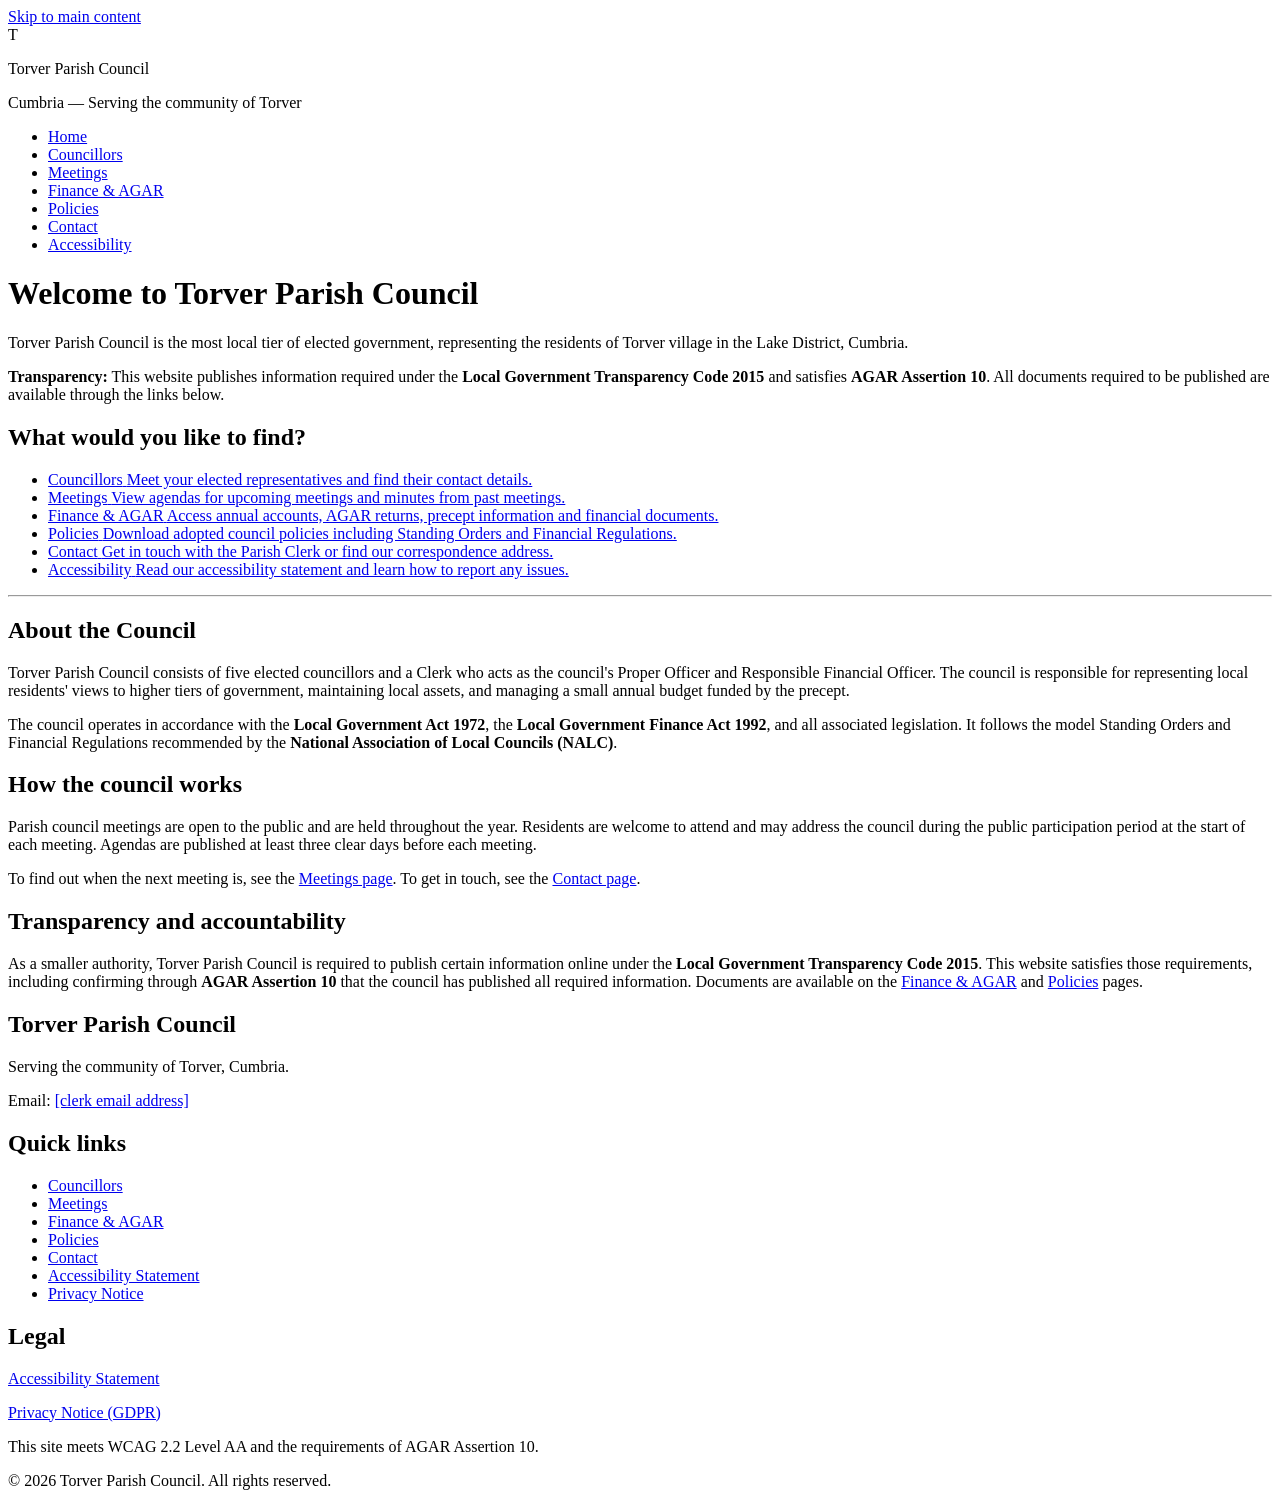
==== index.html @ d1680da9 "Add files via upload" ====
<!DOCTYPE html>
<html lang="en">
<head>
  <meta charset="UTF-8" />
  <meta name="viewport" content="width=device-width, initial-scale=1.0" />
  <meta name="description" content="The official website of Torver Parish Council, Cumbria. Find information about meetings, finances, policies and how to contact your council." />
  <title>Home – Torver Parish Council</title>
  <link rel="stylesheet" href="assets/css/style.css" />
</head>
<body>

  <a href="#main-content" class="skip-link">Skip to main content</a>

  <header class="site-header" role="banner">
    <div class="site-header__inner">
      <div class="site-header__logo" aria-hidden="true">T</div>
      <div class="site-header__text">
        <p class="site-header__title">Torver Parish Council</p>
        <p class="site-header__subtitle">Cumbria &mdash; Serving the community of Torver</p>
      </div>
    </div>
  </header>

  <nav class="site-nav" aria-label="Main navigation">
    <div class="site-nav__inner">
      <ul class="site-nav__list" role="list">
        <li><a href="index.html" aria-current="page">Home</a></li>
        <li><a href="councillors.html">Councillors</a></li>
        <li><a href="meetings.html">Meetings</a></li>
        <li><a href="finance.html">Finance &amp; AGAR</a></li>
        <li><a href="policies.html">Policies</a></li>
        <li><a href="contact.html">Contact</a></li>
        <li><a href="accessibility.html">Accessibility</a></li>
      </ul>
    </div>
  </nav>

  <main id="main-content" tabindex="-1">
    <div class="wrapper">

      <div class="page-title-block">
        <h1>Welcome to Torver Parish Council</h1>
        <p class="lead">Torver Parish Council is the most local tier of elected government, representing the residents of Torver village in the Lake District, Cumbria.</p>
      </div>

      <div class="notice notice--info" role="note">
        <p><strong>Transparency:</strong> This website publishes information required under the <strong>Local Government Transparency Code 2015</strong> and satisfies <strong>AGAR Assertion 10</strong>. All documents required to be published are available through the links below.</p>
      </div>

      <h2>What would you like to find?</h2>

      <nav aria-label="Site sections">
        <ul class="nav-grid" role="list">
          <li>
            <a href="councillors.html" class="nav-card">
              <span class="nav-card__title">Councillors</span>
              <span class="nav-card__desc">Meet your elected representatives and find their contact details.</span>
            </a>
          </li>
          <li>
            <a href="meetings.html" class="nav-card">
              <span class="nav-card__title">Meetings</span>
              <span class="nav-card__desc">View agendas for upcoming meetings and minutes from past meetings.</span>
            </a>
          </li>
          <li>
            <a href="finance.html" class="nav-card">
              <span class="nav-card__title">Finance &amp; AGAR</span>
              <span class="nav-card__desc">Access annual accounts, AGAR returns, precept information and financial documents.</span>
            </a>
          </li>
          <li>
            <a href="policies.html" class="nav-card">
              <span class="nav-card__title">Policies</span>
              <span class="nav-card__desc">Download adopted council policies including Standing Orders and Financial Regulations.</span>
            </a>
          </li>
          <li>
            <a href="contact.html" class="nav-card">
              <span class="nav-card__title">Contact</span>
              <span class="nav-card__desc">Get in touch with the Parish Clerk or find our correspondence address.</span>
            </a>
          </li>
          <li>
            <a href="accessibility.html" class="nav-card">
              <span class="nav-card__title">Accessibility</span>
              <span class="nav-card__desc">Read our accessibility statement and learn how to report any issues.</span>
            </a>
          </li>
        </ul>
      </nav>

      <hr class="section-divider" />

      <h2>About the Council</h2>
      <p>Torver Parish Council consists of five elected councillors and a Clerk who acts as the council's Proper Officer and Responsible Financial Officer. The council is responsible for representing local residents' views to higher tiers of government, maintaining local assets, and managing a small annual budget funded by the precept.</p>
      <p>The council operates in accordance with the <strong>Local Government Act 1972</strong>, the <strong>Local Government Finance Act 1992</strong>, and all associated legislation. It follows the model Standing Orders and Financial Regulations recommended by the <strong>National Association of Local Councils (NALC)</strong>.</p>

      <h2>How the council works</h2>
      <p>Parish council meetings are open to the public and are held throughout the year. Residents are welcome to attend and may address the council during the public participation period at the start of each meeting. Agendas are published at least three clear days before each meeting.</p>
      <p>To find out when the next meeting is, see the <a href="meetings.html">Meetings page</a>. To get in touch, see the <a href="contact.html">Contact page</a>.</p>

      <h2>Transparency and accountability</h2>
      <p>As a smaller authority, Torver Parish Council is required to publish certain information online under the <strong>Local Government Transparency Code 2015</strong>. This website satisfies those requirements, including confirming through <strong>AGAR Assertion 10</strong> that the council has published all required information. Documents are available on the <a href="finance.html">Finance &amp; AGAR</a> and <a href="policies.html">Policies</a> pages.</p>

    </div>
  </main>

  <footer class="site-footer" role="contentinfo">
    <div class="site-footer__inner">
      <div class="site-footer__section">
        <h2>Torver Parish Council</h2>
        <p>Serving the community of Torver, Cumbria.</p>
        <p>Email: <a href="mailto:clerk@torverparishcouncil.gov.uk">[clerk email address]</a></p>
      </div>
      <div class="site-footer__section">
        <h2>Quick links</h2>
        <ul>
          <li><a href="councillors.html">Councillors</a></li>
          <li><a href="meetings.html">Meetings</a></li>
          <li><a href="finance.html">Finance &amp; AGAR</a></li>
          <li><a href="policies.html">Policies</a></li>
          <li><a href="contact.html">Contact</a></li>
          <li><a href="accessibility.html">Accessibility Statement</a></li>
          <li><a href="policies.html#privacy-notice">Privacy Notice</a></li>
        </ul>
      </div>
      <div class="site-footer__section">
        <h2>Legal</h2>
        <p><a href="accessibility.html">Accessibility Statement</a></p>
        <p><a href="policies.html#privacy-notice">Privacy Notice (GDPR)</a></p>
        <p>This site meets WCAG 2.2 Level AA and the requirements of AGAR Assertion 10.</p>
      </div>
    </div>
    <div class="site-footer__bottom">
      <p>&copy; <span id="year">2025</span> Torver Parish Council. All rights reserved.</p>
    </div>
  </footer>

  <script>
    document.getElementById('year').textContent = new Date().getFullYear();
  </script>

</body>
</html>
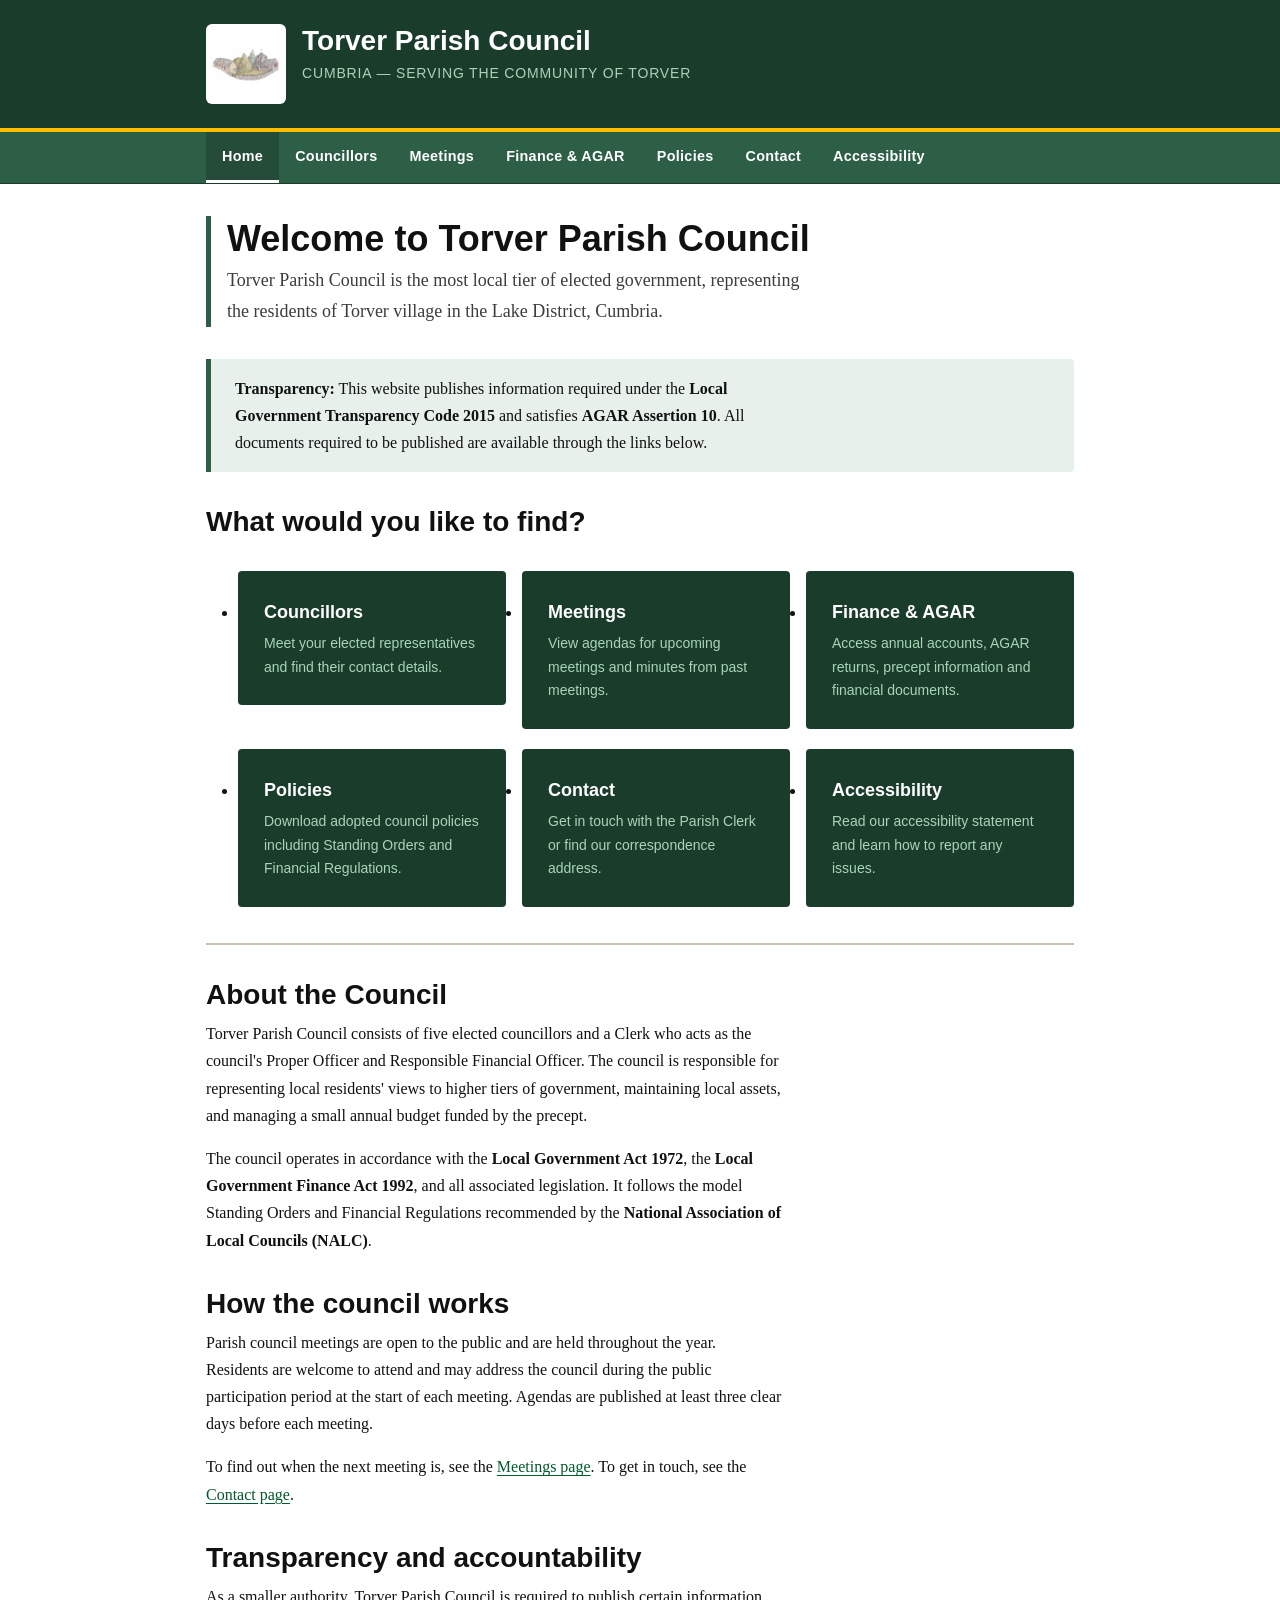
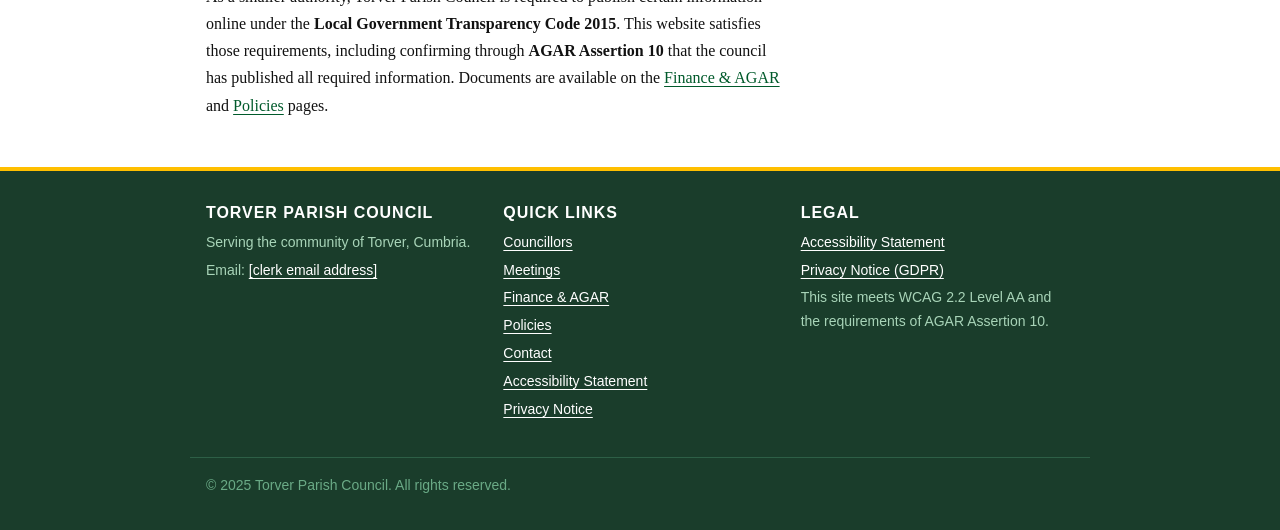
==== commit 1555f924: "Add logo as avatar Cartoon image created by David uploaded to Claude and request for site to be upda" ====
--- a/index.html
+++ b/index.html
@@ -13,7 +13,7 @@
 
   <header class="site-header" role="banner">
     <div class="site-header__inner">
-      <div class="site-header__logo" aria-hidden="true">T</div>
+      <img src="assets/Logo.jpg" alt="Torver Parish Council logo" class="site-header__logo" width="64" height="64" />
       <div class="site-header__text">
         <p class="site-header__title">Torver Parish Council</p>
         <p class="site-header__subtitle">Cumbria &mdash; Serving the community of Torver</p>
@@ -111,7 +111,7 @@
       <div class="site-footer__section">
         <h2>Torver Parish Council</h2>
         <p>Serving the community of Torver, Cumbria.</p>
-        <p>Email: <a href="mailto:clerk@torverparishcouncil.gov.uk">[clerk email address]</a></p>
+        <p>Email: <a href="/cdn-cgi/l/email-protection#fa99969f8891ba8e95888c9f888a9b8893899299958f94999396d49d958cd48f91">[clerk email address]</a></p>
       </div>
       <div class="site-footer__section">
         <h2>Quick links</h2>
@@ -137,9 +137,4 @@
     </div>
   </footer>
 
-  <script>
-    document.getElementById('year').textContent = new Date().getFullYear();
-  </script>
-
-</body>
-</html>
+  <script data-cfasync="false" src="/cdn-cgi/scripts/5c5dd728
--- a/assets/css/style.css
+++ b/assets/css/style.css
@@ -0,0 +1,714 @@
+/* ============================================================
+   TORVER PARISH COUNCIL — WCAG 2.2 AA COMPLIANT STYLESHEET
+   No external dependencies. No animations. No motion.
+   Minimum 16px base font. High contrast throughout.
+   ============================================================ */
+
+/* ---- RESET & BOX MODEL ---- */
+*, *::before, *::after {
+  box-sizing: border-box;
+  margin: 0;
+  padding: 0;
+}
+
+/* ---- ROOT TOKENS ---- */
+:root {
+  /* Colours — all combinations meet WCAG AA 4.5:1 minimum */
+  --colour-bg:            #ffffff;
+  --colour-bg-alt:        #f4f1ec;
+  --colour-bg-dark:       #1a3d2b;
+  --colour-bg-mid:        #2d5f46;
+  --colour-bg-accent:     #e8f0eb;
+  --colour-text:          #111111;
+  --colour-text-light:    #ffffff;
+  --colour-text-muted:    #3d3d3d;
+  --colour-link:          #005a2b;
+  --colour-link-visited:  #4b006e;
+  --colour-link-hover:    #003519;
+  --colour-border:        #767676;
+  --colour-border-light:  #c8c2b8;
+  --colour-focus:         #ffbf00;
+  --colour-focus-text:    #000000;
+  --colour-error:         #d4000f;
+  --colour-success:       #005a2b;
+  --colour-warning-bg:    #fff4cc;
+  --colour-warning-border:#b38600;
+
+  /* Typography */
+  --font-body:   Georgia, 'Times New Roman', Times, serif;
+  --font-ui:     'Segoe UI', Arial, Helvetica, sans-serif;
+  --font-mono:   'Courier New', Courier, monospace;
+  --size-base:   1rem;        /* 16px */
+  --size-sm:     0.875rem;    /* 14px */
+  --size-lg:     1.125rem;    /* 18px */
+  --size-xl:     1.375rem;    /* 22px */
+  --size-2xl:    1.75rem;     /* 28px */
+  --size-3xl:    2.25rem;     /* 36px */
+  --line-body:   1.7;
+  --line-heading:1.25;
+
+  /* Spacing */
+  --space-xs:  0.25rem;
+  --space-sm:  0.5rem;
+  --space-md:  1rem;
+  --space-lg:  1.5rem;
+  --space-xl:  2rem;
+  --space-2xl: 3rem;
+
+  /* Layout */
+  --max-width: 900px;
+  --radius:    4px;
+}
+
+/* ---- BASE ---- */
+html {
+  font-size: 100%;
+  -webkit-text-size-adjust: 100%;
+  scroll-behavior: auto; /* no smooth scroll — reduces motion */
+}
+
+body {
+  font-family: var(--font-body);
+  font-size: var(--size-base);
+  line-height: var(--line-body);
+  color: var(--colour-text);
+  background-color: var(--colour-bg);
+  min-height: 100vh;
+  display: flex;
+  flex-direction: column;
+}
+
+/* ---- SKIP LINK (WCAG 2.4.1) ---- */
+.skip-link {
+  position: absolute;
+  top: -100px;
+  left: 0;
+  z-index: 9999;
+  background: var(--colour-focus);
+  color: var(--colour-focus-text);
+  font-family: var(--font-ui);
+  font-size: var(--size-base);
+  font-weight: bold;
+  padding: var(--space-sm) var(--space-md);
+  text-decoration: none;
+  border-bottom-right-radius: var(--radius);
+}
+
+.skip-link:focus {
+  top: 0;
+  outline: 3px solid var(--colour-focus-text);
+  outline-offset: 0;
+}
+
+/* ---- FOCUS (WCAG 2.4.11, 2.4.12) ---- */
+:focus-visible {
+  outline: 3px solid var(--colour-focus);
+  outline-offset: 2px;
+  background-color: var(--colour-focus);
+  color: var(--colour-focus-text);
+  text-decoration: none;
+}
+
+a:focus-visible,
+button:focus-visible,
+input:focus-visible,
+select:focus-visible,
+textarea:focus-visible {
+  outline: 3px solid var(--colour-focus);
+  outline-offset: 2px;
+}
+
+/* ---- LINKS ---- */
+a {
+  color: var(--colour-link);
+  text-decoration: underline;
+  text-underline-offset: 3px;
+}
+
+a:visited { color: var(--colour-link-visited); }
+a:hover   { color: var(--colour-link-hover); text-decoration-thickness: 2px; }
+a:active  { color: var(--colour-link-hover); }
+
+/* External link indicator */
+a[target="_blank"]::after {
+  content: " \2197";
+  font-size: 0.75em;
+  vertical-align: super;
+  speak: never;
+}
+
+/* ---- HEADINGS ---- */
+h1, h2, h3, h4, h5, h6 {
+  font-family: var(--font-ui);
+  font-weight: bold;
+  line-height: var(--line-heading);
+  color: var(--colour-text);
+  margin-bottom: var(--space-sm);
+}
+
+h1 { font-size: var(--size-3xl); margin-bottom: var(--space-md); }
+h2 { font-size: var(--size-2xl); margin-top: var(--space-xl); margin-bottom: var(--space-sm); }
+h3 { font-size: var(--size-xl);  margin-top: var(--space-lg);  margin-bottom: var(--space-sm); }
+h4 { font-size: var(--size-lg);  margin-top: var(--space-md);  margin-bottom: var(--space-xs); }
+
+/* ---- PARAGRAPHS & LISTS ---- */
+p { margin-bottom: var(--space-md); max-width: 72ch; }
+
+ul, ol {
+  margin-bottom: var(--space-md);
+  padding-left: var(--space-xl);
+}
+
+li { margin-bottom: var(--space-xs); }
+
+dl { margin-bottom: var(--space-md); }
+dt { font-weight: bold; margin-top: var(--space-sm); }
+dd { margin-left: var(--space-xl); margin-bottom: var(--space-xs); }
+
+/* ---- HEADER ---- */
+.site-header {
+  background-color: var(--colour-bg-dark);
+  color: var(--colour-text-light);
+  border-bottom: 4px solid var(--colour-focus);
+}
+
+.site-header__inner {
+  max-width: var(--max-width);
+  margin: 0 auto;
+  padding: var(--space-lg) var(--space-md);
+  display: flex;
+  align-items: flex-start;
+  gap: var(--space-md);
+  flex-wrap: wrap;
+}
+
+.site-header__logo {
+  flex-shrink: 0;
+  width: 80px;
+  height: 80px;
+  border-radius: 6px;
+  object-fit: contain;
+  background: var(--colour-bg);
+  padding: 3px;
+}
+
+.site-header__text { flex: 1; min-width: 200px; }
+
+.site-header__title {
+  font-family: var(--font-ui);
+  font-size: var(--size-2xl);
+  font-weight: bold;
+  color: var(--colour-text-light);
+  margin-bottom: var(--space-xs);
+  line-height: 1.2;
+}
+
+.site-header__subtitle {
+  font-family: var(--font-ui);
+  font-size: var(--size-sm);
+  color: #a8d4b8;
+  letter-spacing: 0.06em;
+  text-transform: uppercase;
+  margin: 0;
+}
+
+/* ---- NAVIGATION ---- */
+.site-nav {
+  background-color: var(--colour-bg-mid);
+  border-bottom: 1px solid #1a3d2b;
+}
+
+.site-nav__inner {
+  max-width: var(--max-width);
+  margin: 0 auto;
+  padding: 0 var(--space-md);
+}
+
+.site-nav__list {
+  list-style: none;
+  padding: 0;
+  margin: 0;
+  display: flex;
+  flex-wrap: wrap;
+}
+
+.site-nav__list li { margin: 0; }
+
+.site-nav__list a {
+  display: block;
+  padding: 0.75rem var(--space-md);
+  font-family: var(--font-ui);
+  font-size: 0.9rem;
+  font-weight: bold;
+  color: var(--colour-text-light);
+  text-decoration: none;
+  border-bottom: 3px solid transparent;
+  letter-spacing: 0.02em;
+}
+
+.site-nav__list a:hover {
+  background-color: var(--colour-bg-dark);
+  border-bottom-color: var(--colour-focus);
+  color: var(--colour-text-light);
+}
+
+.site-nav__list a:focus-visible {
+  background-color: var(--colour-focus);
+  color: var(--colour-focus-text);
+  outline: 3px solid var(--colour-focus-text);
+  outline-offset: -3px;
+}
+
+.site-nav__list a[aria-current="page"] {
+  border-bottom-color: #ffffff;
+  background-color: rgba(0,0,0,0.2);
+}
+
+/* ---- MAIN & WRAPPER ---- */
+.wrapper {
+  max-width: var(--max-width);
+  margin: 0 auto;
+  padding: var(--space-xl) var(--space-md);
+  width: 100%;
+}
+
+main { flex: 1; }
+
+/* ---- PAGE TITLE BLOCK ---- */
+.page-title-block {
+  border-left: 5px solid var(--colour-bg-mid);
+  padding-left: var(--space-md);
+  margin-bottom: var(--space-xl);
+}
+
+.page-title-block h1 { margin-bottom: var(--space-xs); }
+
+.page-title-block .lead {
+  font-size: var(--size-lg);
+  color: var(--colour-text-muted);
+  max-width: 65ch;
+  margin-bottom: 0;
+}
+
+/* ---- SECTION DIVIDER ---- */
+.section-divider {
+  border: none;
+  border-top: 2px solid var(--colour-border-light);
+  margin: var(--space-xl) 0;
+}
+
+/* ---- NOTICE / CALLOUT BOXES ---- */
+.notice {
+  padding: var(--space-md) var(--space-lg);
+  border-left: 5px solid var(--colour-border);
+  background: var(--colour-bg-alt);
+  margin-bottom: var(--space-lg);
+  border-radius: 0 var(--radius) var(--radius) 0;
+}
+
+.notice--info   { border-left-color: var(--colour-bg-mid);  background: var(--colour-bg-accent); }
+.notice--warn   { border-left-color: var(--colour-warning-border); background: var(--colour-warning-bg); }
+.notice--legal  { border-left-color: var(--colour-bg-dark); background: #edf2ee; }
+
+.notice p:last-child { margin-bottom: 0; }
+
+/* ---- TABLES ---- */
+.table-wrap { overflow-x: auto; margin-bottom: var(--space-lg); }
+
+table {
+  width: 100%;
+  border-collapse: collapse;
+  font-size: var(--size-base);
+  font-family: var(--font-ui);
+}
+
+caption {
+  caption-side: top;
+  text-align: left;
+  font-weight: bold;
+  font-size: var(--size-lg);
+  padding: var(--space-sm) 0;
+  color: var(--colour-text);
+  margin-bottom: var(--space-xs);
+}
+
+th {
+  background: var(--colour-bg-dark);
+  color: var(--colour-text-light);
+  text-align: left;
+  padding: var(--space-sm) var(--space-md);
+  font-weight: bold;
+  border: 1px solid var(--colour-bg-dark);
+}
+
+td {
+  padding: var(--space-sm) var(--space-md);
+  border: 1px solid var(--colour-border-light);
+  vertical-align: top;
+  color: var(--colour-text);
+}
+
+tr:nth-child(even) td { background: var(--colour-bg-alt); }
+tr:hover td { background: var(--colour-bg-accent); }
+
+/* ---- DOCUMENT LINK CARDS ---- */
+.doc-list {
+  list-style: none;
+  padding: 0;
+  margin-bottom: var(--space-lg);
+}
+
+.doc-list li { margin-bottom: var(--space-sm); }
+
+.doc-link {
+  display: flex;
+  align-items: center;
+  gap: var(--space-sm);
+  padding: var(--space-sm) var(--space-md);
+  background: var(--colour-bg-alt);
+  border: 1px solid var(--colour-border-light);
+  border-left: 4px solid var(--colour-bg-mid);
+  border-radius: 0 var(--radius) var(--radius) 0;
+  font-family: var(--font-ui);
+  font-size: var(--size-base);
+  color: var(--colour-link);
+  text-decoration: none;
+}
+
+.doc-link:hover {
+  background: var(--colour-bg-accent);
+  border-left-color: var(--colour-bg-dark);
+  color: var(--colour-link-hover);
+}
+
+.doc-link:focus-visible {
+  outline: 3px solid var(--colour-focus);
+  outline-offset: 2px;
+  background: var(--colour-focus);
+  color: var(--colour-focus-text);
+  border-left-color: var(--colour-focus-text);
+}
+
+.doc-link__icon {
+  font-size: 1.2rem;
+  flex-shrink: 0;
+  speak: never;
+  aria-hidden: true;
+}
+
+.doc-link__label { font-weight: bold; }
+.doc-link__meta  { font-size: var(--size-sm); color: var(--colour-text-muted); display: block; }
+
+/* ---- NAV GRID (home page) ---- */
+.nav-grid {
+  display: grid;
+  grid-template-columns: repeat(auto-fit, minmax(220px, 1fr));
+  gap: var(--space-md);
+  margin: var(--space-xl) 0;
+}
+
+.nav-card {
+  display: block;
+  background: var(--colour-bg-dark);
+  color: var(--colour-text-light);
+  padding: var(--space-lg);
+  border-radius: var(--radius);
+  text-decoration: none;
+  border: 2px solid transparent;
+}
+
+.nav-card:hover {
+  background: var(--colour-bg-mid);
+  border-color: var(--colour-focus);
+  color: var(--colour-text-light);
+}
+
+.nav-card:focus-visible {
+  outline: 3px solid var(--colour-focus);
+  outline-offset: 2px;
+  background: var(--colour-focus);
+  color: var(--colour-focus-text);
+}
+
+.nav-card:visited { color: var(--colour-text-light); }
+
+.nav-card__title {
+  font-family: var(--font-ui);
+  font-size: var(--size-lg);
+  font-weight: bold;
+  display: block;
+  margin-bottom: var(--space-xs);
+}
+
+.nav-card__desc {
+  font-family: var(--font-ui);
+  font-size: var(--size-sm);
+  color: #a8d4b8;
+  display: block;
+}
+
+.nav-card:focus-visible .nav-card__desc { color: var(--colour-focus-text); }
+
+/* ---- COUNCILLOR CARDS ---- */
+.councillor-list {
+  list-style: none;
+  padding: 0;
+  margin-bottom: var(--space-lg);
+  display: grid;
+  grid-template-columns: repeat(auto-fit, minmax(260px, 1fr));
+  gap: var(--space-md);
+}
+
+.councillor-card {
+  background: var(--colour-bg);
+  border: 1px solid var(--colour-border-light);
+  border-top: 4px solid var(--colour-bg-mid);
+  border-radius: 0 0 var(--radius) var(--radius);
+  padding: var(--space-md) var(--space-lg);
+}
+
+.councillor-card--chair { border-top-color: var(--colour-bg-dark); }
+
+.councillor-card__name {
+  font-family: var(--font-ui);
+  font-size: var(--size-lg);
+  font-weight: bold;
+  margin-bottom: var(--space-xs);
+  color: var(--colour-text);
+}
+
+.councillor-card__role {
+  font-family: var(--font-ui);
+  font-size: var(--size-sm);
+  font-weight: bold;
+  color: var(--colour-bg-mid);
+  text-transform: uppercase;
+  letter-spacing: 0.06em;
+  display: block;
+  margin-bottom: var(--space-sm);
+}
+
+.councillor-card p {
+  font-family: var(--font-ui);
+  font-size: var(--size-sm);
+  margin-bottom: var(--space-xs);
+}
+
+/* ---- PLACEHOLDER TAG ---- */
+.placeholder {
+  display: inline-block;
+  background: var(--colour-warning-bg);
+  color: #5c4400;
+  border: 1px solid var(--colour-warning-border);
+  font-family: var(--font-ui);
+  font-size: var(--size-sm);
+  font-weight: bold;
+  padding: 0.1rem 0.5rem;
+  border-radius: var(--radius);
+  margin-left: var(--space-xs);
+  vertical-align: middle;
+}
+
+/* ---- FORM ---- */
+.form-group {
+  margin-bottom: var(--space-lg);
+}
+
+label {
+  display: block;
+  font-family: var(--font-ui);
+  font-weight: bold;
+  margin-bottom: var(--space-xs);
+  color: var(--colour-text);
+}
+
+.form-hint {
+  font-family: var(--font-ui);
+  font-size: var(--size-sm);
+  color: var(--colour-text-muted);
+  display: block;
+  margin-bottom: var(--space-xs);
+}
+
+input[type="text"],
+input[type="email"],
+textarea {
+  display: block;
+  width: 100%;
+  max-width: 500px;
+  font-family: var(--font-ui);
+  font-size: var(--size-base);
+  color: var(--colour-text);
+  background: var(--colour-bg);
+  border: 2px solid var(--colour-border);
+  border-radius: var(--radius);
+  padding: var(--space-sm) var(--space-md);
+}
+
+input[type="text"]:focus,
+input[type="email"]:focus,
+textarea:focus {
+  outline: 3px solid var(--colour-focus);
+  outline-offset: 0;
+  border-color: var(--colour-focus-text);
+}
+
+textarea { min-height: 120px; resize: vertical; }
+
+button[type="submit"] {
+  font-family: var(--font-ui);
+  font-size: var(--size-base);
+  font-weight: bold;
+  color: var(--colour-text-light);
+  background: var(--colour-bg-dark);
+  border: 2px solid var(--colour-bg-dark);
+  border-radius: var(--radius);
+  padding: var(--space-sm) var(--space-xl);
+  cursor: pointer;
+}
+
+button[type="submit"]:hover {
+  background: var(--colour-bg-mid);
+  border-color: var(--colour-bg-mid);
+}
+
+button[type="submit"]:focus-visible {
+  outline: 3px solid var(--colour-focus);
+  outline-offset: 2px;
+  background: var(--colour-focus);
+  color: var(--colour-focus-text);
+  border-color: var(--colour-focus-text);
+}
+
+/* ---- FOOTER ---- */
+.site-footer {
+  background: var(--colour-bg-dark);
+  color: #a8d4b8;
+  border-top: 4px solid var(--colour-focus);
+  margin-top: auto;
+}
+
+.site-footer__inner {
+  max-width: var(--max-width);
+  margin: 0 auto;
+  padding: var(--space-xl) var(--space-md);
+  display: grid;
+  grid-template-columns: repeat(auto-fit, minmax(220px, 1fr));
+  gap: var(--space-lg);
+}
+
+.site-footer__section h2 {
+  font-family: var(--font-ui);
+  font-size: var(--size-base);
+  font-weight: bold;
+  color: var(--colour-text-light);
+  margin-top: 0;
+  margin-bottom: var(--space-sm);
+  text-transform: uppercase;
+  letter-spacing: 0.06em;
+}
+
+.site-footer__section p,
+.site-footer__section li {
+  font-family: var(--font-ui);
+  font-size: var(--size-sm);
+  color: #a8d4b8;
+  margin-bottom: var(--space-xs);
+  max-width: none;
+}
+
+.site-footer__section ul {
+  list-style: none;
+  padding: 0;
+  margin: 0;
+}
+
+.site-footer__section a {
+  color: var(--colour-text-light);
+  text-decoration: underline;
+}
+
+.site-footer__section a:hover { color: var(--colour-focus); }
+.site-footer__section a:focus-visible {
+  outline: 3px solid var(--colour-focus);
+  outline-offset: 2px;
+  background: var(--colour-focus);
+  color: var(--colour-focus-text);
+}
+
+.site-footer__bottom {
+  max-width: var(--max-width);
+  margin: 0 auto;
+  padding: var(--space-md);
+  border-top: 1px solid #2d5f46;
+  font-family: var(--font-ui);
+  font-size: var(--size-sm);
+  color: #6aaa86;
+}
+
+/* ---- BREADCRUMB ---- */
+.breadcrumb {
+  background: var(--colour-bg-alt);
+  border-bottom: 1px solid var(--colour-border-light);
+}
+
+.breadcrumb__inner {
+  max-width: var(--max-width);
+  margin: 0 auto;
+  padding: var(--space-sm) var(--space-md);
+}
+
+.breadcrumb ol {
+  list-style: none;
+  padding: 0;
+  margin: 0;
+  display: flex;
+  flex-wrap: wrap;
+  gap: var(--space-xs);
+  font-family: var(--font-ui);
+  font-size: var(--size-sm);
+}
+
+.breadcrumb li + li::before {
+  content: "›";
+  margin-right: var(--space-xs);
+  color: var(--colour-text-muted);
+  speak: never;
+}
+
+/* ---- RESPONSIVE ---- */
+@media (max-width: 640px) {
+  h1 { font-size: var(--size-2xl); }
+  h2 { font-size: var(--size-xl); }
+
+  .site-header__title { font-size: var(--size-xl); }
+  .site-nav__list { flex-direction: column; }
+  .site-nav__list a { border-bottom: 1px solid rgba(255,255,255,0.1); border-left: 3px solid transparent; }
+  .site-nav__list a[aria-current="page"] { border-left-color: #ffffff; border-bottom: 1px solid rgba(255,255,255,0.1); }
+  .site-nav__list a:hover { border-bottom: 1px solid rgba(255,255,255,0.1); border-left-color: var(--colour-focus); }
+
+  .wrapper { padding: var(--space-lg) var(--space-md); }
+  .nav-grid { grid-template-columns: 1fr; }
+  .councillor-list { grid-template-columns: 1fr; }
+}
+
+/* ---- PRINT ---- */
+@media print {
+  .skip-link, .site-nav, .nav-grid { display: none; }
+  body { font-size: 12pt; color: #000; background: #fff; }
+  a::after { content: " (" attr(href) ")"; font-size: 10pt; }
+  a[target="_blank"]::after { content: " (" attr(href) ")"; }
+}
+
+/* ---- UTILITY ---- */
+.visually-hidden {
+  position: absolute;
+  width: 1px;
+  height: 1px;
+  padding: 0;
+  margin: -1px;
+  overflow: hidden;
+  clip: rect(0,0,0,0);
+  white-space: nowrap;
+  border: 0;
+}
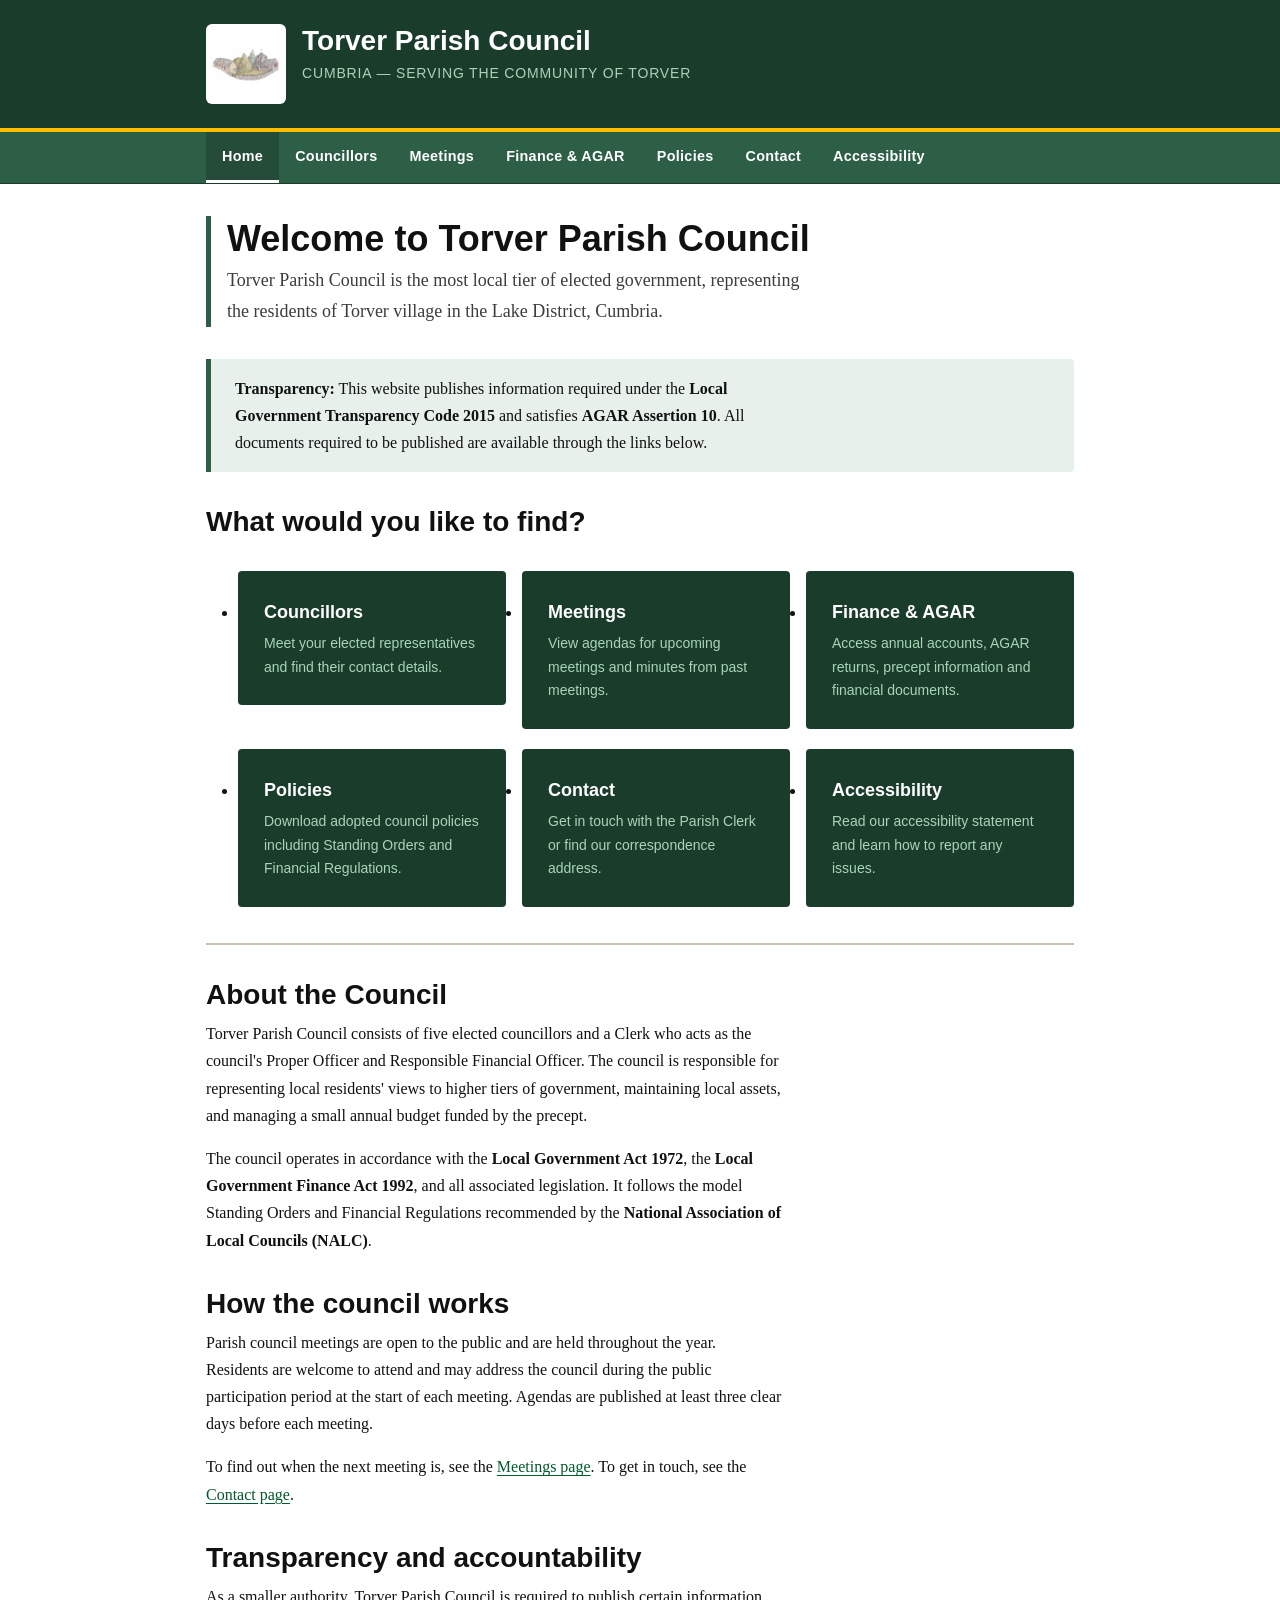
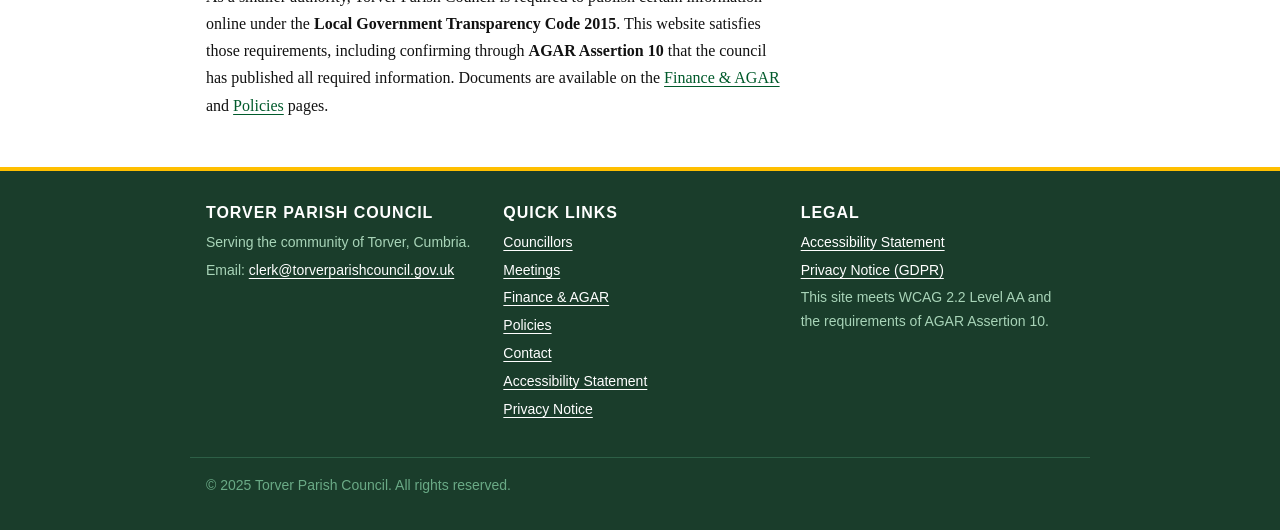
==== commit d5808d60: "Add clerk's details" ====
--- a/index.html
+++ b/index.html
@@ -111,7 +111,7 @@
       <div class="site-footer__section">
         <h2>Torver Parish Council</h2>
         <p>Serving the community of Torver, Cumbria.</p>
-        <p>Email: <a href="/cdn-cgi/l/email-protection#fa99969f8891ba8e95888c9f888a9b8893899299958f94999396d49d958cd48f91">[clerk email address]</a></p>
+        <p>Email: <a href="/cdn-cgi/l/email-protection#fa99969f8891ba8e95888c9f888a9b8893899299958f94999396d49d958cd48f91">clerk@torverparishcouncil.gov.uk</a></p>
       </div>
       <div class="site-footer__section">
         <h2>Quick links</h2>
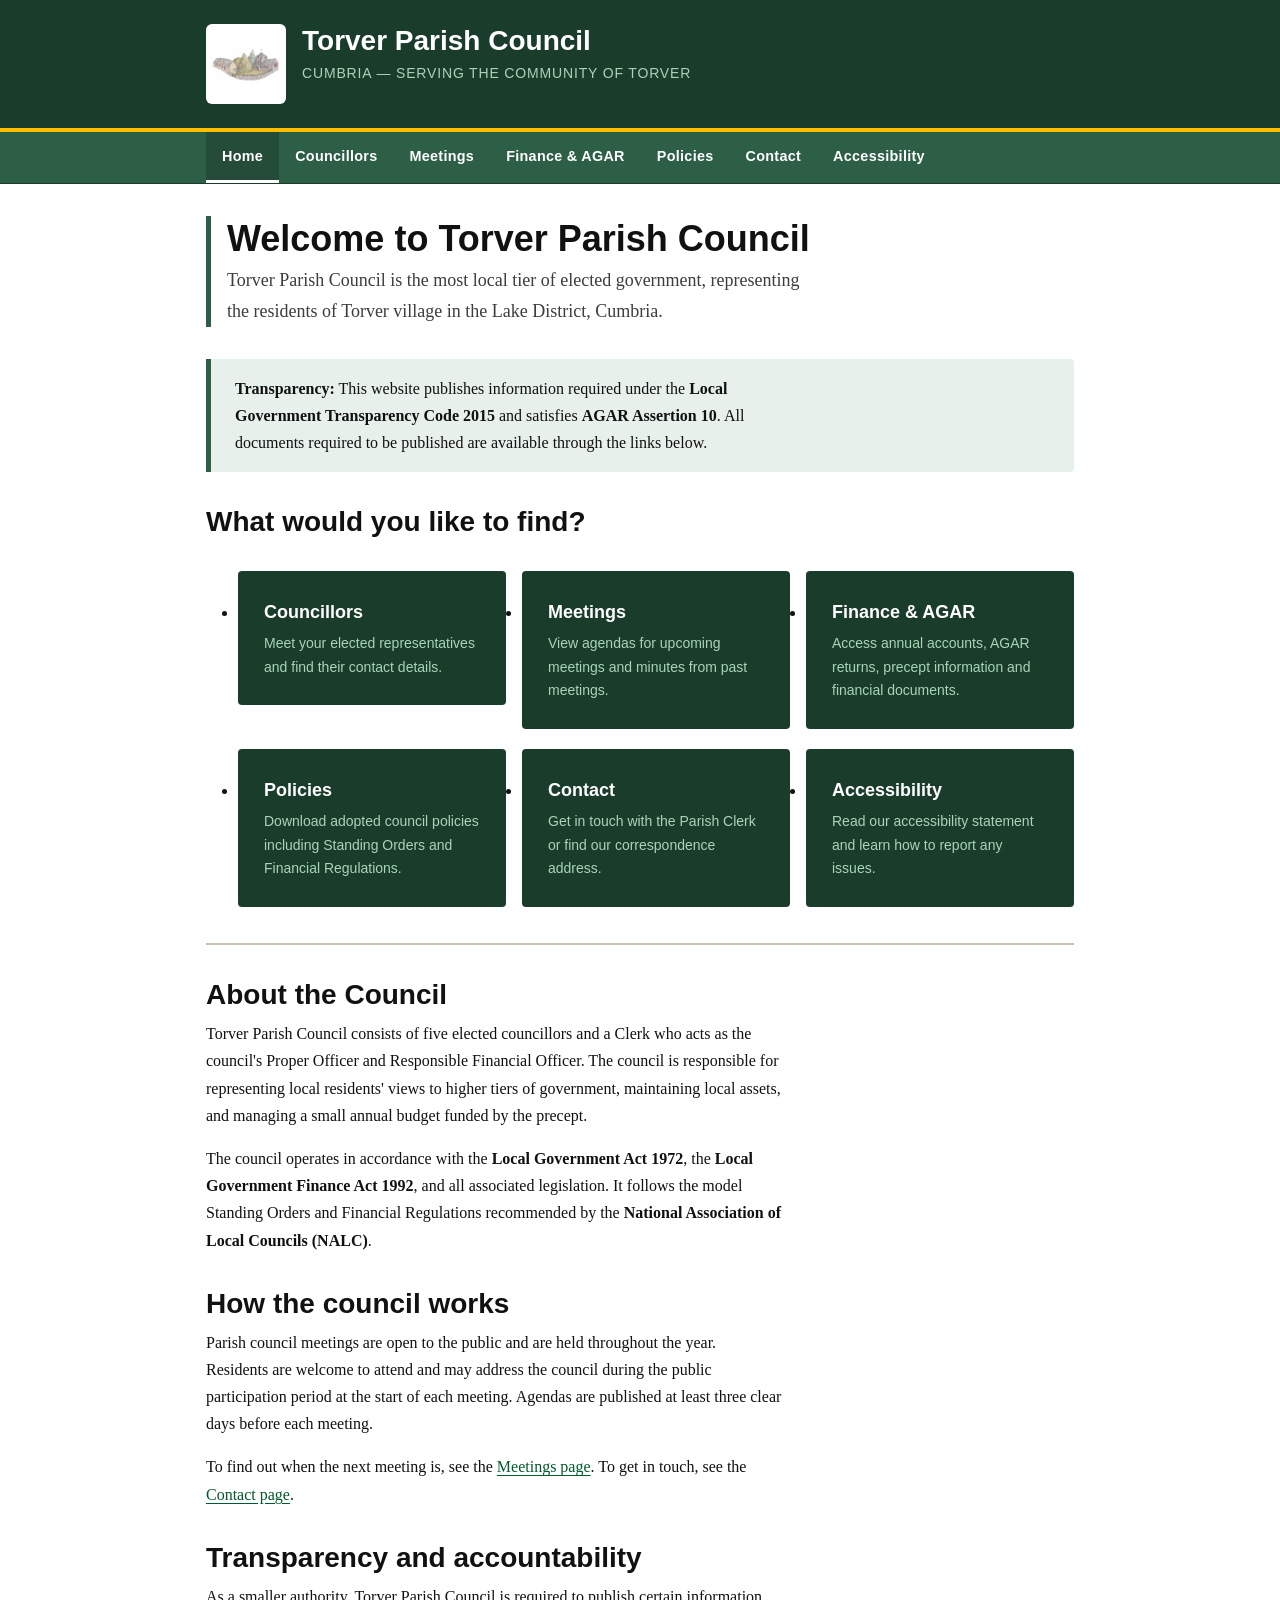
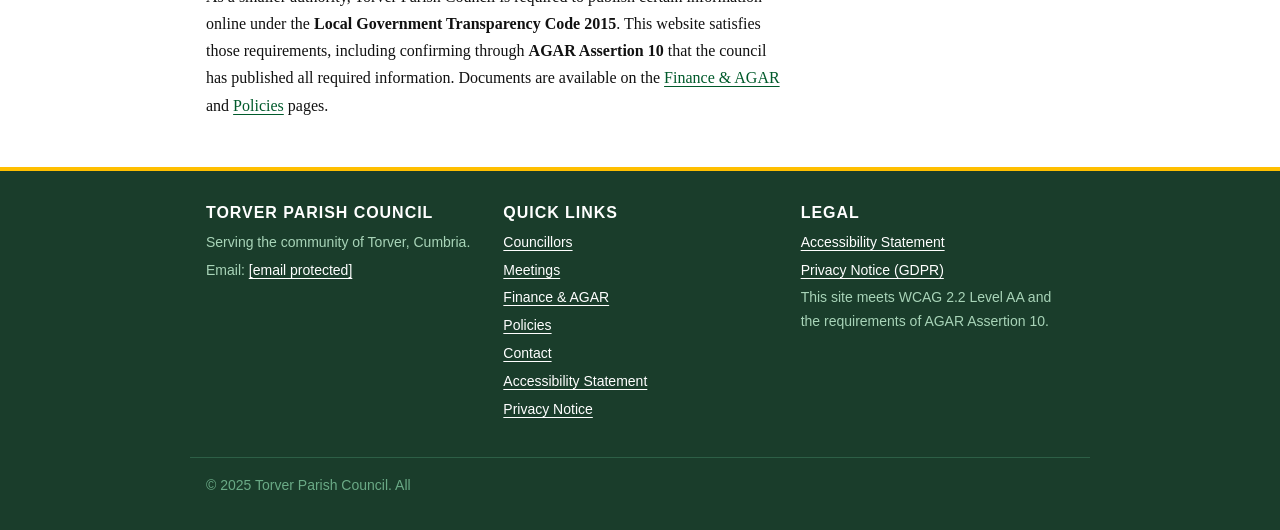
==== commit ca7a193b: "Add contact details" ====
--- a/index.html
+++ b/index.html
@@ -111,7 +111,7 @@
       <div class="site-footer__section">
         <h2>Torver Parish Council</h2>
         <p>Serving the community of Torver, Cumbria.</p>
-        <p>Email: <a href="/cdn-cgi/l/email-protection#fa99969f8891ba8e95888c9f888a9b8893899299958f94999396d49d958cd48f91">clerk@torverparishcouncil.gov.uk</a></p>
+        <p>Email: <a href="/cdn-cgi/l/email-protection#fa99969f8891ba8e95888c9f888a9b8893899299958f94999396d49d958cd48f91"><span class="__cf_email__" data-cfemail="8cefe0e9fee7ccf8e3fefae9fefcedfee5ffe4efe3f9e2efe5e0a2ebe3faa2f9e7">[email&#160;protected]</span></a></p>
       </div>
       <div class="site-footer__section">
         <h2>Quick links</h2>
@@ -133,8 +133,4 @@
       </div>
     </div>
     <div class="site-footer__bottom">
-      <p>&copy; <span id="year">2025</span> Torver Parish Council. All rights reserved.</p>
-    </div>
-  </footer>
-
-  <script data-cfasync="false" src="/cdn-cgi/scripts/5c5dd728+      <p>&copy; <span id="year">2025</span> Torver Parish Council. All 
